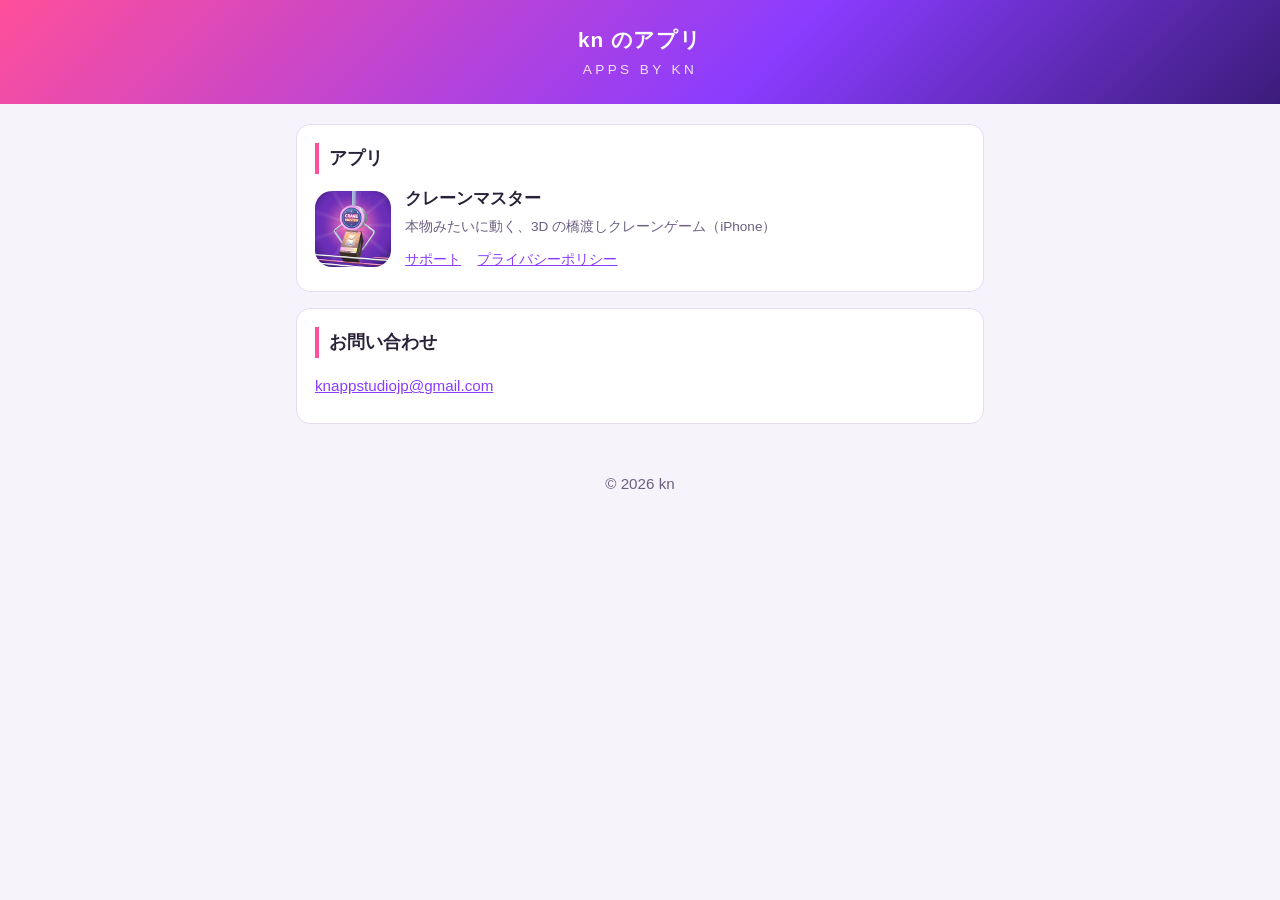
==== index.html @ 46a38160 "Add files via upload" ====
<!DOCTYPE html>
<html lang="ja">
<head>
<meta charset="UTF-8">
<meta name="viewport" content="width=device-width, initial-scale=1">
<title>kn のアプリ</title>
<meta name="description" content="kn が作っているスマートフォン向けアプリの一覧と、サポート・プライバシーポリシーのページです。">
<link rel="icon" href="cranemaster/icon.png">
<link rel="stylesheet" href="style.css">
</head>
<body>
<header class="small">
  <h1>kn のアプリ</h1>
  <p class="en">APPS BY KN</p>
</header>

<main>
  <section>
    <h2>アプリ</h2>
    <div class="app">
      <img src="cranemaster/icon.png" alt="クレーンマスターのアイコン">
      <div>
        <h3>クレーンマスター</h3>
        <p>本物みたいに動く、3D の橋渡しクレーンゲーム（iPhone）</p>
        <div class="links">
          <a href="cranemaster/index.html">サポート</a>
          <a href="cranemaster/privacy.html">プライバシーポリシー</a>
        </div>
      </div>
    </div>
  </section>

  <section>
    <h2>お問い合わせ</h2>
    <p><a href="mailto:knappstudiojp@gmail.com">knappstudiojp@gmail.com</a></p>
  </section>
</main>

<footer>
  <p>© 2026 kn</p>
</footer>
</body>
</html>
---- style.css ----
:root {
  --bg: #f7f3fb;
  --card: #ffffff;
  --text: #2a2238;
  --sub: #6b6080;
  --line: #e6ddf0;
  --accent: #8a3cff;
  --accent2: #ff4f9a;
  --todo-bg: #ffe9a8;
  --todo-text: #7a4b00;
}
@media (prefers-color-scheme: dark) {
  :root {
    --bg: #17121f;
    --card: #221b2e;
    --text: #efe9f7;
    --sub: #b3a8c4;
    --line: #3a3048;
    --accent: #b98cff;
    --accent2: #ff7ab5;
    --todo-bg: #5a4210;
    --todo-text: #ffe2a0;
  }
}
* { box-sizing: border-box; }
body {
  margin: 0;
  background: var(--bg);
  color: var(--text);
  font-family: -apple-system, BlinkMacSystemFont, "Hiragino Sans", "Hiragino Kaku Gothic ProN", "Noto Sans JP", sans-serif;
  line-height: 1.75;
  -webkit-text-size-adjust: 100%;
}
header {
  background: linear-gradient(135deg, #ff4f9a 0%, #8a3cff 60%, #3b1c7a 100%);
  color: #fff;
  padding: 36px 16px 32px;
  text-align: center;
}
header img {
  width: 112px;
  height: 112px;
  border-radius: 25px;
  box-shadow: 0 8px 24px rgba(0, 0, 0, .3);
}
header h1 { margin: 14px 0 2px; font-size: 1.6rem; letter-spacing: .04em; }
header .en { margin: 0; font-size: .85rem; letter-spacing: .25em; opacity: .85; }
header .catch { margin: 12px 0 0; font-size: 1rem; }
header.small { padding: 22px 16px; }
header.small h1 { margin: 0; font-size: 1.3rem; }
main { max-width: 720px; margin: 0 auto; padding: 20px 16px 8px; }
section {
  background: var(--card);
  border: 1px solid var(--line);
  border-radius: 14px;
  padding: 18px 18px 8px;
  margin-bottom: 16px;
}
h2 {
  margin: 0 0 10px;
  font-size: 1.1rem;
  padding-left: 10px;
  border-left: 4px solid var(--accent2);
}
h3 { margin: 16px 0 4px; font-size: 1rem; }
p, li { font-size: .95rem; }
ul, ol { padding-left: 1.3em; }
dl { margin: 0; }
dt { font-weight: bold; margin-top: 12px; }
dt::before { content: "Q. "; color: var(--accent); }
dd { margin: 4px 0 12px 0; color: var(--sub); }
dd::before { content: "A. "; color: var(--accent2); font-weight: bold; }
a { color: var(--accent); word-break: break-all; }
.note { color: var(--sub); font-size: .85rem; }
.todo {
  background: var(--todo-bg);
  color: var(--todo-text);
  padding: 0 4px;
  border-radius: 4px;
  font-weight: bold;
}
footer {
  text-align: center;
  color: var(--sub);
  font-size: .8rem;
  padding: 8px 16px 32px;
}
footer a { margin: 0 8px; }
.app {
  display: flex;
  gap: 14px;
  align-items: center;
  padding-bottom: 10px;
}
.app img {
  width: 76px;
  height: 76px;
  border-radius: 17px;
  flex-shrink: 0;
}
.app h3 { margin: 0; font-size: 1.05rem; }
.app p { margin: 2px 0 6px; color: var(--sub); font-size: .85rem; }
.app .links a { margin-right: 12px; font-size: .9rem; }
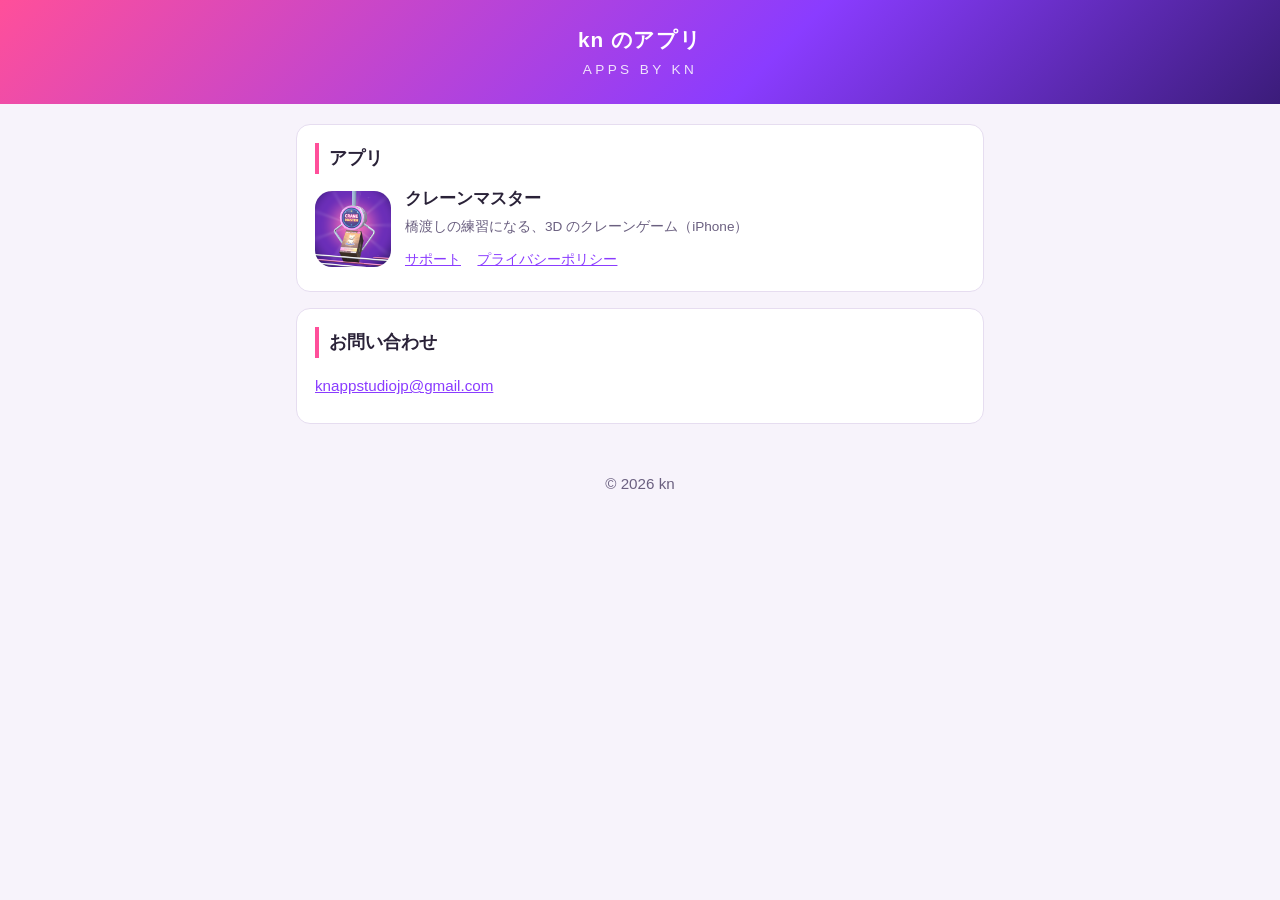
==== commit 87f224e3: "Add files via upload" ====
--- a/index.html
+++ b/index.html
@@ -21,7 +21,7 @@
       <img src="cranemaster/icon.png" alt="クレーンマスターのアイコン">
       <div>
         <h3>クレーンマスター</h3>
-        <p>本物みたいに動く、3D の橋渡しクレーンゲーム（iPhone）</p>
+        <p>橋渡しの練習になる、3D のクレーンゲーム（iPhone）</p>
         <div class="links">
           <a href="cranemaster/index.html">サポート</a>
           <a href="cranemaster/privacy.html">プライバシーポリシー</a>
